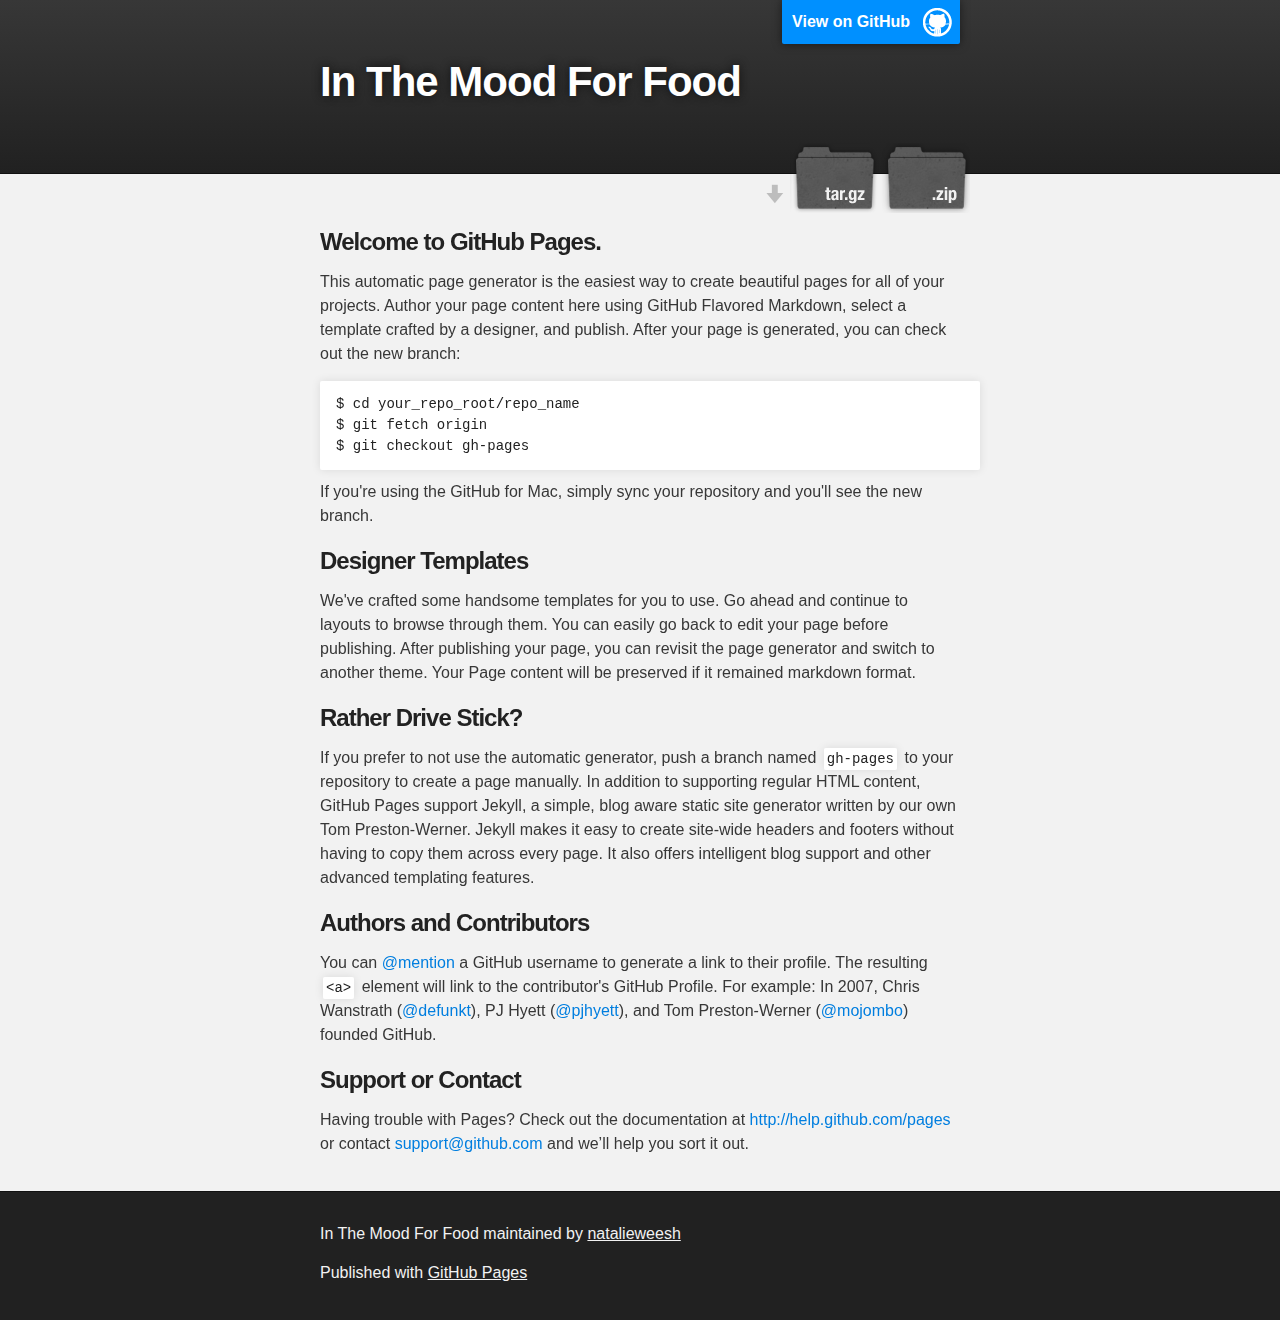
==== index.html @ 66a3eae3 "Create gh-pages branch via GitHub" ====
<!DOCTYPE html>
<html>

  <head>
    <meta charset='utf-8' />
    <meta http-equiv="X-UA-Compatible" content="chrome=1" />
    <meta name="description" content="In The Mood For Food : " />

    <link rel="stylesheet" type="text/css" media="screen" href="stylesheets/stylesheet.css">

    <title>In The Mood For Food</title>
  </head>

  <body>

    <!-- HEADER -->
    <div id="header_wrap" class="outer">
        <header class="inner">
          <a id="forkme_banner" href="https://github.com/natalieweesh/in-the-mood-for-food">View on GitHub</a>

          <h1 id="project_title">In The Mood For Food</h1>
          <h2 id="project_tagline"></h2>

            <section id="downloads">
              <a class="zip_download_link" href="https://github.com/natalieweesh/in-the-mood-for-food/zipball/master">Download this project as a .zip file</a>
              <a class="tar_download_link" href="https://github.com/natalieweesh/in-the-mood-for-food/tarball/master">Download this project as a tar.gz file</a>
            </section>
        </header>
    </div>

    <!-- MAIN CONTENT -->
    <div id="main_content_wrap" class="outer">
      <section id="main_content" class="inner">
        <h3>
<a name="welcome-to-github-pages" class="anchor" href="#welcome-to-github-pages"><span class="octicon octicon-link"></span></a>Welcome to GitHub Pages.</h3>

<p>This automatic page generator is the easiest way to create beautiful pages for all of your projects. Author your page content here using GitHub Flavored Markdown, select a template crafted by a designer, and publish. After your page is generated, you can check out the new branch:</p>

<pre><code>$ cd your_repo_root/repo_name
$ git fetch origin
$ git checkout gh-pages
</code></pre>

<p>If you're using the GitHub for Mac, simply sync your repository and you'll see the new branch.</p>

<h3>
<a name="designer-templates" class="anchor" href="#designer-templates"><span class="octicon octicon-link"></span></a>Designer Templates</h3>

<p>We've crafted some handsome templates for you to use. Go ahead and continue to layouts to browse through them. You can easily go back to edit your page before publishing. After publishing your page, you can revisit the page generator and switch to another theme. Your Page content will be preserved if it remained markdown format.</p>

<h3>
<a name="rather-drive-stick" class="anchor" href="#rather-drive-stick"><span class="octicon octicon-link"></span></a>Rather Drive Stick?</h3>

<p>If you prefer to not use the automatic generator, push a branch named <code>gh-pages</code> to your repository to create a page manually. In addition to supporting regular HTML content, GitHub Pages support Jekyll, a simple, blog aware static site generator written by our own Tom Preston-Werner. Jekyll makes it easy to create site-wide headers and footers without having to copy them across every page. It also offers intelligent blog support and other advanced templating features.</p>

<h3>
<a name="authors-and-contributors" class="anchor" href="#authors-and-contributors"><span class="octicon octicon-link"></span></a>Authors and Contributors</h3>

<p>You can <a href="https://github.com/blog/821" class="user-mention">@mention</a> a GitHub username to generate a link to their profile. The resulting <code>&lt;a&gt;</code> element will link to the contributor's GitHub Profile. For example: In 2007, Chris Wanstrath (<a href="https://github.com/defunkt" class="user-mention">@defunkt</a>), PJ Hyett (<a href="https://github.com/pjhyett" class="user-mention">@pjhyett</a>), and Tom Preston-Werner (<a href="https://github.com/mojombo" class="user-mention">@mojombo</a>) founded GitHub.</p>

<h3>
<a name="support-or-contact" class="anchor" href="#support-or-contact"><span class="octicon octicon-link"></span></a>Support or Contact</h3>

<p>Having trouble with Pages? Check out the documentation at <a href="http://help.github.com/pages">http://help.github.com/pages</a> or contact <a href="mailto:support@github.com">support@github.com</a> and we’ll help you sort it out.</p>
      </section>
    </div>

    <!-- FOOTER  -->
    <div id="footer_wrap" class="outer">
      <footer class="inner">
        <p class="copyright">In The Mood For Food maintained by <a href="https://github.com/natalieweesh">natalieweesh</a></p>
        <p>Published with <a href="http://pages.github.com">GitHub Pages</a></p>
      </footer>
    </div>

    

  </body>
</html>
---- stylesheets/stylesheet.css ----
/*******************************************************************************
Slate Theme for GitHub Pages
by Jason Costello, @jsncostello
*******************************************************************************/

@import url(pygment_trac.css);

/*******************************************************************************
MeyerWeb Reset
*******************************************************************************/

html, body, div, span, applet, object, iframe,
h1, h2, h3, h4, h5, h6, p, blockquote, pre,
a, abbr, acronym, address, big, cite, code,
del, dfn, em, img, ins, kbd, q, s, samp,
small, strike, strong, sub, sup, tt, var,
b, u, i, center,
dl, dt, dd, ol, ul, li,
fieldset, form, label, legend,
table, caption, tbody, tfoot, thead, tr, th, td,
article, aside, canvas, details, embed,
figure, figcaption, footer, header, hgroup,
menu, nav, output, ruby, section, summary,
time, mark, audio, video {
  margin: 0;
  padding: 0;
  border: 0;
  font: inherit;
  vertical-align: baseline;
}

/* HTML5 display-role reset for older browsers */
article, aside, details, figcaption, figure,
footer, header, hgroup, menu, nav, section {
  display: block;
}

ol, ul {
  list-style: none;
}

table {
  border-collapse: collapse;
  border-spacing: 0;
}

/*******************************************************************************
Theme Styles
*******************************************************************************/

body {
  box-sizing: border-box;
  color:#373737;
  background: #212121;
  font-size: 16px;
  font-family: 'Myriad Pro', Calibri, Helvetica, Arial, sans-serif;
  line-height: 1.5;
  -webkit-font-smoothing: antialiased;
}

h1, h2, h3, h4, h5, h6 {
  margin: 10px 0;
  font-weight: 700;
  color:#222222;
  font-family: 'Lucida Grande', 'Calibri', Helvetica, Arial, sans-serif;
  letter-spacing: -1px;
}

h1 {
  font-size: 36px;
  font-weight: 700;
}

h2 {
  padding-bottom: 10px;
  font-size: 32px;
  background: url('../images/bg_hr.png') repeat-x bottom;
}

h3 {
  font-size: 24px;
}

h4 {
  font-size: 21px;
}

h5 {
  font-size: 18px;
}

h6 {
  font-size: 16px;
}

p {
  margin: 10px 0 15px 0;
}

footer p {
  color: #f2f2f2;
}

a {
  text-decoration: none;
  color: #007edf;
  text-shadow: none;

  transition: color 0.5s ease;
  transition: text-shadow 0.5s ease;
  -webkit-transition: color 0.5s ease;
  -webkit-transition: text-shadow 0.5s ease;
  -moz-transition: color 0.5s ease;
  -moz-transition: text-shadow 0.5s ease;
  -o-transition: color 0.5s ease;
  -o-transition: text-shadow 0.5s ease;
  -ms-transition: color 0.5s ease;
  -ms-transition: text-shadow 0.5s ease;
}

a:hover, a:focus {text-decoration: underline;}

footer a {
  color: #F2F2F2;
  text-decoration: underline;
}

em {
  font-style: italic;
}

strong {
  font-weight: bold;
}

img {
  position: relative;
  margin: 0 auto;
  max-width: 739px;
  padding: 5px;
  margin: 10px 0 10px 0;
  border: 1px solid #ebebeb;

  box-shadow: 0 0 5px #ebebeb;
  -webkit-box-shadow: 0 0 5px #ebebeb;
  -moz-box-shadow: 0 0 5px #ebebeb;
  -o-box-shadow: 0 0 5px #ebebeb;
  -ms-box-shadow: 0 0 5px #ebebeb;
}

p img {
  display: inline;
  margin: 0;
  padding: 0;
  vertical-align: middle;
  text-align: center;
  border: none;
}

pre, code {
  width: 100%;
  color: #222;
  background-color: #fff;

  font-family: Monaco, "Bitstream Vera Sans Mono", "Lucida Console", Terminal, monospace;
  font-size: 14px;

  border-radius: 2px;
  -moz-border-radius: 2px;
  -webkit-border-radius: 2px;
}

pre {
  width: 100%;
  padding: 10px;
  box-shadow: 0 0 10px rgba(0,0,0,.1);
  overflow: auto;
}

code {
  padding: 3px;
  margin: 0 3px;
  box-shadow: 0 0 10px rgba(0,0,0,.1);
}

pre code {
  display: block;
  box-shadow: none;
}

blockquote {
  color: #666;
  margin-bottom: 20px;
  padding: 0 0 0 20px;
  border-left: 3px solid #bbb;
}


ul, ol, dl {
  margin-bottom: 15px
}

ul {
  list-style: inside;
  padding-left: 20px;
}

ol {
  list-style: decimal inside;
  padding-left: 20px;
}

dl dt {
  font-weight: bold;
}

dl dd {
  padding-left: 20px;
  font-style: italic;
}

dl p {
  padding-left: 20px;
  font-style: italic;
}

hr {
  height: 1px;
  margin-bottom: 5px;
  border: none;
  background: url('../images/bg_hr.png') repeat-x center;
}

table {
  border: 1px solid #373737;
  margin-bottom: 20px;
  text-align: left;
 }

th {
  font-family: 'Lucida Grande', 'Helvetica Neue', Helvetica, Arial, sans-serif;
  padding: 10px;
  background: #373737;
  color: #fff;
 }

td {
  padding: 10px;
  border: 1px solid #373737;
 }

form {
  background: #f2f2f2;
  padding: 20px;
}

/*******************************************************************************
Full-Width Styles
*******************************************************************************/

.outer {
  width: 100%;
}

.inner {
  position: relative;
  max-width: 640px;
  padding: 20px 10px;
  margin: 0 auto;
}

#forkme_banner {
  display: block;
  position: absolute;
  top:0;
  right: 10px;
  z-index: 10;
  padding: 10px 50px 10px 10px;
  color: #fff;
  background: url('../images/blacktocat.png') #0090ff no-repeat 95% 50%;
  font-weight: 700;
  box-shadow: 0 0 10px rgba(0,0,0,.5);
  border-bottom-left-radius: 2px;
  border-bottom-right-radius: 2px;
}

#header_wrap {
  background: #212121;
  background: -moz-linear-gradient(top, #373737, #212121);
  background: -webkit-linear-gradient(top, #373737, #212121);
  background: -ms-linear-gradient(top, #373737, #212121);
  background: -o-linear-gradient(top, #373737, #212121);
  background: linear-gradient(top, #373737, #212121);
}

#header_wrap .inner {
  padding: 50px 10px 30px 10px;
}

#project_title {
  margin: 0;
  color: #fff;
  font-size: 42px;
  font-weight: 700;
  text-shadow: #111 0px 0px 10px;
}

#project_tagline {
  color: #fff;
  font-size: 24px;
  font-weight: 300;
  background: none;
  text-shadow: #111 0px 0px 10px;
}

#downloads {
  position: absolute;
  width: 210px;
  z-index: 10;
  bottom: -40px;
  right: 0;
  height: 70px;
  background: url('../images/icon_download.png') no-repeat 0% 90%;
}

.zip_download_link {
  display: block;
  float: right;
  width: 90px;
  height:70px;
  text-indent: -5000px;
  overflow: hidden;
  background: url(../images/sprite_download.png) no-repeat bottom left;
}

.tar_download_link {
  display: block;
  float: right;
  width: 90px;
  height:70px;
  text-indent: -5000px;
  overflow: hidden;
  background: url(../images/sprite_download.png) no-repeat bottom right;
  margin-left: 10px;
}

.zip_download_link:hover {
  background: url(../images/sprite_download.png) no-repeat top left;
}

.tar_download_link:hover {
  background: url(../images/sprite_download.png) no-repeat top right;
}

#main_content_wrap {
  background: #f2f2f2;
  border-top: 1px solid #111;
  border-bottom: 1px solid #111;
}

#main_content {
  padding-top: 40px;
}

#footer_wrap {
  background: #212121;
}



/*******************************************************************************
Small Device Styles
*******************************************************************************/

@media screen and (max-width: 480px) {
  body {
    font-size:14px;
  }

  #downloads {
    display: none;
  }

  .inner {
    min-width: 320px;
    max-width: 480px;
  }

  #project_title {
  font-size: 32px;
  }

  h1 {
    font-size: 28px;
  }

  h2 {
    font-size: 24px;
  }

  h3 {
    font-size: 21px;
  }

  h4 {
    font-size: 18px;
  }

  h5 {
    font-size: 14px;
  }

  h6 {
    font-size: 12px;
  }

  code, pre {
    min-width: 320px;
    max-width: 480px;
    font-size: 11px;
  }

}
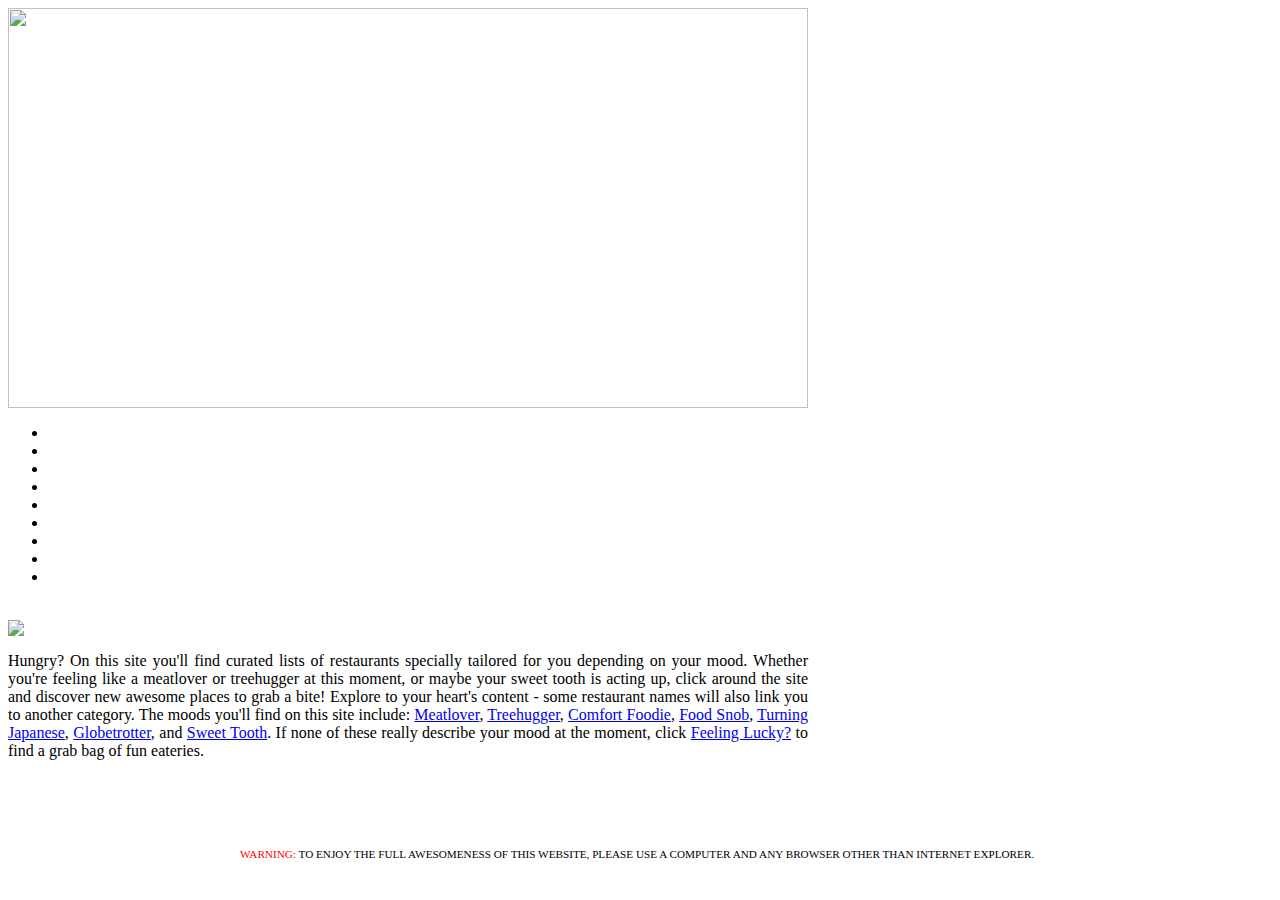
==== commit 0bca4ac4: "Add all indexes" ====
--- a/index.html
+++ b/index.html
@@ -1,79 +1,90 @@
-<!DOCTYPE html>
-<html>
 
-  <head>
-    <meta charset='utf-8' />
-    <meta http-equiv="X-UA-Compatible" content="chrome=1" />
-    <meta name="description" content="In The Mood For Food : " />
+<!DOCTYPE html PUBLIC "-//W3C//DTD XHTML 1.0 Transitional//EN" "http://www.w3.org/TR/xhtml1/DTD/xhtml1-transitional.dtd">
+<html xmlns="http://www.w3.org/1999/xhtml">
+<head>
+<meta http-equiv="Content-Type" content="text/html; charset=UTF-8" />
 
-    <link rel="stylesheet" type="text/css" media="screen" href="stylesheets/stylesheet.css">
 
-    <title>In The Mood For Food</title>
-  </head>
+<script>
+    pic1 = new Image();
+    pic1.src = 'testhead7-2.jpg';
+    pic2 = new Image()
+    pic2.src = 'testhead5-2.jpg';
+    pic3 = new Image();
+    pic3.src = 'testhead8-2.jpg';
+    pic4 = new Image();
+    pic4.src = 'testhead4-2.jpg';   
+    pic5 = new Image();
+    pic5.src = 'testhead2-2.jpg'; 
+    pic6 = new Image()
+    pic6.src = 'testhead3-2.jpg';
+    pic7 = new Image();
+    pic7.src = 'testhead9-2.jpg';
+    pic8 = new Image();
+    pic8.src = 'testhead6-2.jpg';   
+    pic9 = new Image();
+    pic9.src = 'testhead10-2.jpg';      
+</script>
 
-  <body>
 
-    <!-- HEADER -->
-    <div id="header_wrap" class="outer">
-        <header class="inner">
-          <a id="forkme_banner" href="https://github.com/natalieweesh/in-the-mood-for-food">View on GitHub</a>
+<title>In the Mood for Food</title>
 
-          <h1 id="project_title">In The Mood For Food</h1>
-          <h2 id="project_tagline"></h2>
+<style type="text/css"></style>
+<link href="indexstyles.css" rel="stylesheet" type="text/css" />
+<link href="burgerfavicon.ico" rel="shortcut icon" />
 
-            <section id="downloads">
-              <a class="zip_download_link" href="https://github.com/natalieweesh/in-the-mood-for-food/zipball/master">Download this project as a .zip file</a>
-              <a class="tar_download_link" href="https://github.com/natalieweesh/in-the-mood-for-food/tarball/master">Download this project as a tar.gz file</a>
-            </section>
-        </header>
-    </div>
+<meta name=”keywords” content=”In the mood for food, sweet tooth, globetrotter, food snob, treehugger, meatlover, comfort foodie, turning japanese, feeling lucky”>
+<meta name=”description” content=”a restaurant recommendation site based on your mood”>
 
-    <!-- MAIN CONTENT -->
-    <div id="main_content_wrap" class="outer">
-      <section id="main_content" class="inner">
-        <h3>
-<a name="welcome-to-github-pages" class="anchor" href="#welcome-to-github-pages"><span class="octicon octicon-link"></span></a>Welcome to GitHub Pages.</h3>
+<script type="text/javascript">
 
-<p>This automatic page generator is the easiest way to create beautiful pages for all of your projects. Author your page content here using GitHub Flavored Markdown, select a template crafted by a designer, and publish. After your page is generated, you can check out the new branch:</p>
+  var _gaq = _gaq || [];
+  _gaq.push(['_setAccount', 'UA-37060959-1']);
+  _gaq.push(['_trackPageview']);
 
-<pre><code>$ cd your_repo_root/repo_name
-$ git fetch origin
-$ git checkout gh-pages
-</code></pre>
+  (function() {
+    var ga = document.createElement('script'); ga.type = 'text/javascript'; ga.async = true;
+    ga.src = ('https:' == document.location.protocol ? 'https://ssl' : 'http://www') + '.google-analytics.com/ga.js';
+    var s = document.getElementsByTagName('script')[0]; s.parentNode.insertBefore(ga, s);
+  })();
 
-<p>If you're using the GitHub for Mac, simply sync your repository and you'll see the new branch.</p>
+</script>
 
-<h3>
-<a name="designer-templates" class="anchor" href="#designer-templates"><span class="octicon octicon-link"></span></a>Designer Templates</h3>
+</head>
 
-<p>We've crafted some handsome templates for you to use. Go ahead and continue to layouts to browse through them. You can easily go back to edit your page before publishing. After publishing your page, you can revisit the page generator and switch to another theme. Your Page content will be preserved if it remained markdown format.</p>
+<body id="mainbackground">
 
-<h3>
-<a name="rather-drive-stick" class="anchor" href="#rather-drive-stick"><span class="octicon octicon-link"></span></a>Rather Drive Stick?</h3>
+<div id="boxMain">
+<img src="testhead2-2.jpg" width="800" height="400" border="0" id="r1" />
 
-<p>If you prefer to not use the automatic generator, push a branch named <code>gh-pages</code> to your repository to create a page manually. In addition to supporting regular HTML content, GitHub Pages support Jekyll, a simple, blog aware static site generator written by our own Tom Preston-Werner. Jekyll makes it easy to create site-wide headers and footers without having to copy them across every page. It also offers intelligent blog support and other advanced templating features.</p>
 
-<h3>
-<a name="authors-and-contributors" class="anchor" href="#authors-and-contributors"><span class="octicon octicon-link"></span></a>Authors and Contributors</h3>
+<div id="nextnav">
 
-<p>You can <a href="https://github.com/blog/821" class="user-mention">@mention</a> a GitHub username to generate a link to their profile. The resulting <code>&lt;a&gt;</code> element will link to the contributor's GitHub Profile. For example: In 2007, Chris Wanstrath (<a href="https://github.com/defunkt" class="user-mention">@defunkt</a>), PJ Hyett (<a href="https://github.com/pjhyett" class="user-mention">@pjhyett</a>), and Tom Preston-Werner (<a href="https://github.com/mojombo" class="user-mention">@mojombo</a>) founded GitHub.</p>
+<ul>
+  <li><a href="index9.html" title="Click me!" onmouseover = "document.getElementById('r1').src=pic1.src;"></a></li>
+  <li><a href="index6.html" title="Click me!" onmouseover = "document.getElementById('r1').src=pic2.src;"></a></li>
+  <li><a href="index11.html" title="Click me!" onmouseover = "document.getElementById('r1').src=pic3.src;"></a></li>
+  <li><a href="index8.html" class="nextRow" title="Click me!" onmouseover = "document.getElementById('r1').src=pic4.src;"></a></li> 
+  <li><a onmouseover = "document.getElementById('r1').src=pic5.src;"></a></li>
+    <li><a href="index7.html" title="Click me!" onmouseover = "document.getElementById('r1').src=pic6.src;"></a></li>
+    <li><a href="index10.html" class="nextRow" title="Click me!" onmouseover = "document.getElementById('r1').src=pic7.src;"></a></li>
+    <li><a href="index12.html" title="Click me!" onmouseover = "document.getElementById('r1').src=pic8.src;"></a></li>
+    <li><a href="index5.html" title="Click me!" onmouseover = "document.getElementById('r1').src=pic9.src;"></a></li>
+</ul>
 
-<h3>
-<a name="support-or-contact" class="anchor" href="#support-or-contact"><span class="octicon octicon-link"></span></a>Support or Contact</h3>
+</div>
 
-<p>Having trouble with Pages? Check out the documentation at <a href="http://help.github.com/pages">http://help.github.com/pages</a> or contact <a href="mailto:support@github.com">support@github.com</a> and we’ll help you sort it out.</p>
-      </section>
-    </div>
 
-    <!-- FOOTER  -->
-    <div id="footer_wrap" class="outer">
-      <footer class="inner">
-        <p class="copyright">In The Mood For Food maintained by <a href="https://github.com/natalieweesh">natalieweesh</a></p>
-        <p>Published with <a href="http://pages.github.com">GitHub Pages</a></p>
-      </footer>
-    </div>
+</div>
 
-    
+<div id="subtext">
+<br/>
+<img src="doodle8.png" />
+<p style="width: 800px; text-align: justify; text-justify: inter-word;">Hungry? On this site you'll find curated lists of restaurants specially tailored for you depending on your mood. Whether you're feeling like a meatlover or treehugger at this moment, or maybe your sweet tooth is acting up, click around the site and discover new awesome places to grab a bite! Explore to your heart's content - some restaurant names will also link you to another category. The moods you'll find on this site include: <a href="index8.html" onmouseover = "document.getElementById('r1').src=pic4.src;">Meatlover</a>, <a href="index5.html" onmouseover = "document.getElementById('r1').src=pic9.src;">Treehugger</a>, <a href="index11.html" onmouseover = "document.getElementById('r1').src=pic3.src;">Comfort Foodie</a>, <a href="index10.html" onmouseover = "document.getElementById('r1').src=pic7.src;">Food Snob</a>, <a href="index12.html" onmouseover = "document.getElementById('r1').src=pic8.src;">Turning Japanese</a>, <a href="index9.html" onmouseover = "document.getElementById('r1').src=pic1.src;">Globetrotter</a>, and <a href="index7.html" onmouseover = "document.getElementById('r1').src=pic6.src;">Sweet Tooth</a>. If none of these really describe your mood at the moment, click <a href="index6.html" onmouseover = "document.getElementById('r1').src=pic2.src;">Feeling Lucky?</a> to find a grab bag of fun eateries.</p>
+<br/><br/><br/><br/>
+<p style="font-size: .7em; width: 800px; margin: 0 auto;"><span style="color: red;">WARNING:</span> TO ENJOY THE FULL AWESOMENESS OF THIS WEBSITE, PLEASE USE A COMPUTER AND ANY BROWSER OTHER THAN INTERNET EXPLORER.</p>
+</div>
 
-  </body>
+
+</body>
 </html>
